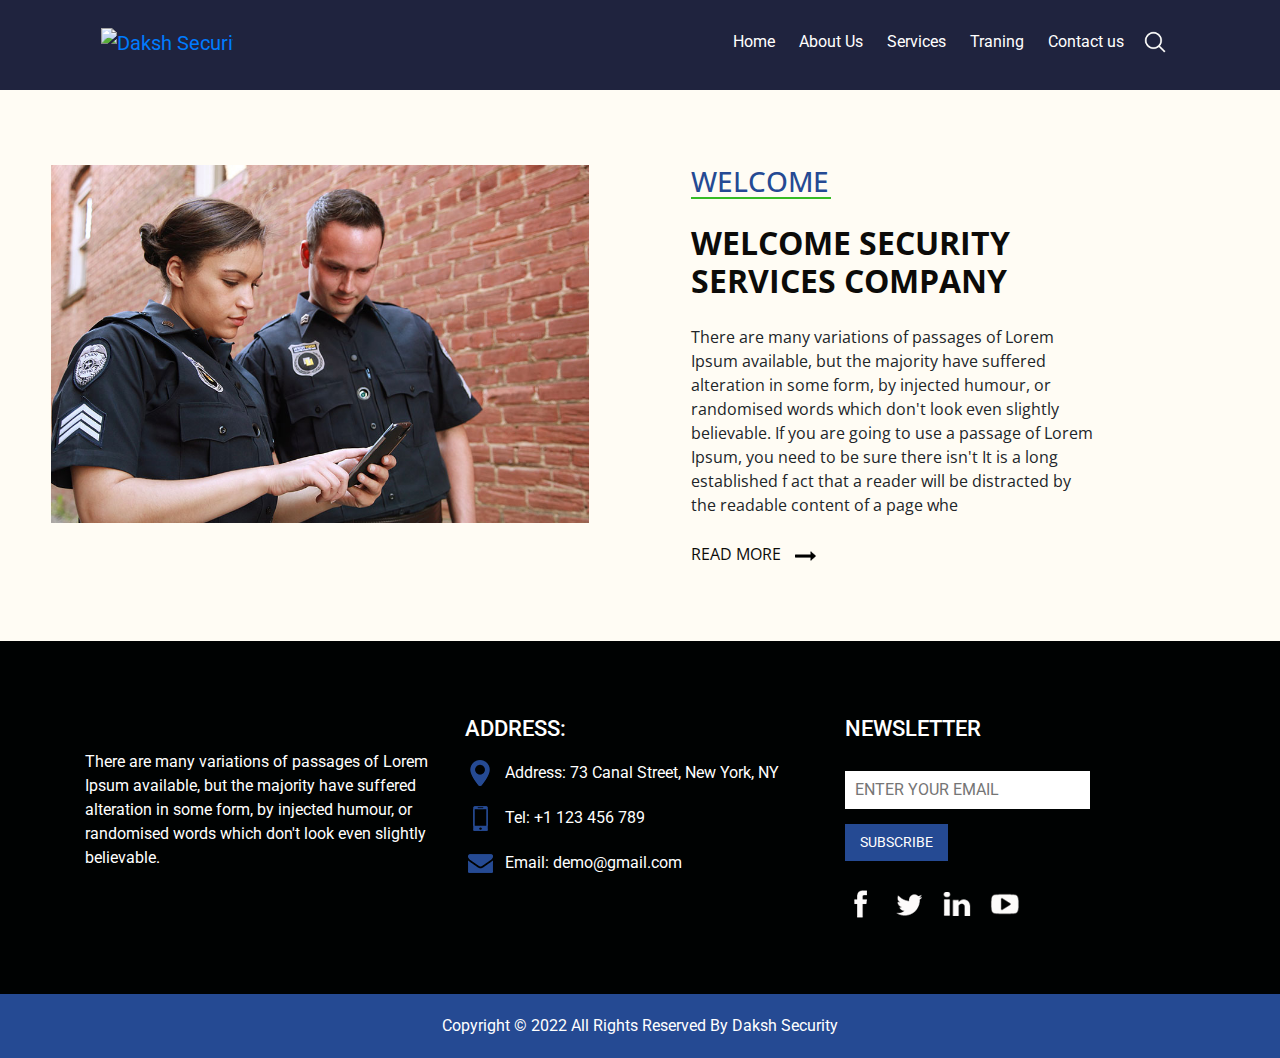
==== about.html @ 1504b1c0 "Second commit" ====
<!DOCTYPE html>
<html>

<head>
  <!-- Basic -->
  <meta charset="utf-8" />
  <meta http-equiv="X-UA-Compatible" content="IE=edge" />
  <!-- Mobile Metas -->
  <meta name="viewport" content="width=device-width, initial-scale=1, shrink-to-fit=no" />
  <!-- Site Metas -->
  <meta name="keywords" content="" />
  <meta name="description" content="" />
  <meta name="author" content="" />

  <title>Daksh Security</title>

  <!-- slider stylesheet -->
  <link rel="stylesheet" type="text/css"
    href="https://cdnjs.cloudflare.com/ajax/libs/OwlCarousel2/2.1.3/assets/owl.carousel.min.css" />

  <!-- bootstrap core css -->
  <link rel="stylesheet" type="text/css" href="css/bootstrap.css" />

  <!-- fonts style -->
  <link href="https://fonts.googleapis.com/css?family=Open+Sans:300,400,600,700|Roboto:400,500&display=swap"
    rel="stylesheet" />
  <!-- Custom styles for this template -->
  <link href="css/style.css" rel="stylesheet" />
  <!-- responsive style -->
  <link href="css/responsive.css" rel="stylesheet" />
</head>

<body>
  <!-- header section strats -->
  <header class="header_section">
    <div class="container">
      <nav class="navbar navbar-expand-lg custom_nav-container ">
        <a class="navbar-brand" href="#">
          <div class="logo_box">
            <img src="images/logo1.png" alt="Daksh Security" />
          </div>
        </a>
        <button class="navbar-toggler" type="button" data-toggle="collapse" data-target="#navbarSupportedContent"
          aria-controls="navbarSupportedContent" aria-expanded="false" aria-label="Toggle navigation">
          <span class="navbar-toggler-icon"></span>
        </button>

        <div class="collapse navbar-collapse" id="navbarSupportedContent">
          <ul class="navbar-nav ml-auto mr-2">
            <li class="nav-item active">
              <a class="nav-link" href="index.html">Home <span class="sr-only">(current)</span></a>
            </li>
            <li class="nav-item">
              <a class="nav-link" href="about.html">About Us </a>
            </li>
            <li class="nav-item">
              <a class="nav-link" href="service.html">Services</a>
            </li>
            <li class="nav-item">
              <a class="nav-link" href="traning.html">Traning</a>
            </li>
            <li class="nav-item">
              <a class="nav-link" href="contact.html">Contact us</a>
            </li>
           
          </ul>
          <form class="form-inline my-2 my-lg-0">
            <input class="form-control nav_search-input mr-sm-2 d-none" type="search" placeholder="Search"
              aria-label="Search" value="" />
            <button class="btn  my-2 my-sm-0 nav_search-btn" type="submit"></button>
          </form>
        </div>
      </nav>
    </div>
  </header>
  <!-- end header section -->

  <!-- slider section -->


  <!-- end slider section -->

  <!-- welcome section -->
  <section class="welcome_section layout_padding">
    <div class="container-fluid">
      <div class="row">
        <div class=" col-md-6">
          <div>
            <img class="img-fluid" src="images/welcome.jpg" alt="" />
          </div>
        </div>
        <div class=" col-md-6">
          <div class="welcome_detail">
            <h3>
              Welcome
            </h3>
            <h2>
              Welcome security services Company
            </h2>
            <p>
              There are many variations of passages of Lorem Ipsum available,
              but the majority have suffered alteration in some form, by
              injected humour, or randomised words which don't look even
              slightly believable. If you are going to use a passage of Lorem
              Ipsum, you need to be sure there isn't It is a long established
              f act that a reader will be distracted by the readable content
              of a page whe
            </p>
            <div class="welcome_detail-btn">
              <a href="">
                <span>
                  Read More
                </span>
                <img src="images/arrow-black.png" alt="" class="ml-2" />
              </a>
            </div>
          </div>
        </div>
      </div>
    </div>
  </section>
  <!-- end welcome section -->



  <!-- info section -->
  <section class="info_section layout_padding">
    <div class="container">
      <div class="row">
        <div class=" col-md-4 info_detail">
          <div>
            <p>
              There are many variations of passages of Lorem Ipsum available, but the majority have suffered alteration
              in some form, by injected humour, or randomised words which don't look even slightly believable.
            </p>
          </div>
        </div>
        <div class=" col-md-4 address_container">
          <div>
            <h3>
              Address:
            </h3>
            <div class="address_link-container">
              <a href="">
                <img src="images/location.png" alt="">
                <span> Address: 73 Canal Street, New York, NY
                </span>
              </a>
              <a href="">
                <img src="images/phone.png" alt="">
                <span> Tel: +1 123 456 789
                </span>
              </a>
              <a href="">
                <img src="images/mail.png" alt="">
                <span>
                  Email: demo@gmail.com
                </span>
              </a>
            </div>
          </div>
        </div>
        <div class=" col-md-4 news_container">
          <div>
            <div>
              <h3>
                newsletter

              </h3>
              <form action="">
                <input type="email" placeholder="ENTER YOUR EMAIL">
                <div>
                  <button type="submit">
                    Subscribe
                  </button>
                </div>
              </form>
            </div>
            <div class="social_container">
              <div>
                <a href="https://www.facebook.com/"></a><img src="images/fb.png" alt="facebook"></a>
              </div>
              <div>
                <a href="https://twitter.com/i/flow/login"></a><img src="images/twitter.png" alt="twitter"></a>
              </div>
              <div>
                <a href="https://in.linkedin.com/"><img src="images/linkedin.png" alt="linkedin"></a>
              </div>
              <div>
                <a href="https://www.youtube.com/"><img src="images/youtube.png" alt="Youtube"></a>
              </div>
            </div>
          </div>
        </div>
      </div>
    </div>
  </section>

  <!-- end info section -->


 <!-- footer section -->
 <section class="container-fluid footer_section">
  <p>
    Copyright &copy; 2022 All Rights Reserved By
    <a href="">Daksh Security</a>
  </p>
</section>
<!-- footer section -->

  <script type="text/javascript" src="js/jquery-3.4.1.min.js"></script>
  <script type="text/javascript" src="js/bootstrap.js"></script>
  <script type="text/javascript" src="https://cdnjs.cloudflare.com/ajax/libs/OwlCarousel2/2.2.1/owl.carousel.min.js">
  </script>
  <script type="text/javascript">
    $(".owl-carousel").owlCarousel({
      loop: true,
      margin: 20,
      nav: true,
      navText: [],
      autoplay: true,
      autoplayHoverPause: true,
      responsive: {
        0: {
          items: 1
        },
        600: {
          items: 2
        },
        1000: {
          items: 3
        }
      }
    });
  </script>

  <script>
    $(".nav_search-btn").click(function () {
      if ($(".nav_search-input").hasClass("d-none")) {
        event.preventDefault();
        $(".nav_search-input")
          .animate({
              left: "-1000px"
            },
            "1000000"
          )
          .removeClass("d-none");
      } else {
        $(".nav_search-input")
          .animate({
              left: "0px"
            },
            "1000000"
          )
          .addClass("d-none");
      }
    });
  </script>





</body>

</html>
---- css/style.css ----
body {
  font-family: "Open Sans", sans-serif;
  background-color: #fffcf4;
}

.layout_padding {
  padding: 75px 0;
}

.layout_padding-top {
  padding-top: 75px;
}

.layout_padding-bottom {
  padding-bottom: 75px;
}

/*header section*/

.header_section {
  font-family: "Roboto", sans-serif;
  background-color: #1f233e;
  color: #fff;
  min-height: 90px;
  padding: 1% 0;
}

.custom_nav-container.navbar-expand-lg .navbar-nav .nav-link {
  color: #fff;
  padding-left: 12px;
  padding-right: 12px;
}

a,
a:hover,
a:focus {
  text-decoration: none;
}

.btn,
.btn:focus {
  outline: none !important;
  box-shadow: none;
}

.custom_nav-container .navbar-toggler {
  border-color: #fff;
  outline: none;
}

.custom_nav-container .navbar-toggler .navbar-toggler-icon {
  background-image: url(../images/menu.png);
}

.custom_nav-container .nav_search-btn {
  background-image: url(../images/search-icon.png);

  background-size: 22px;
  background-repeat: no-repeat;
  background-position-y: 7px;
  width: 35px;
  height: 35px;
  padding: 0;
  border: none;
}

.navbar {
}

.nav-link:hover {
  color: #fefefe;
}

.logo_box {
  width: 80px;
}

.logo_box img {
  width: 100%;
}

.call_to_btn {
  display: inline-block;
  color: #fefefe;
  padding: 10px 35px;
  background-color: #f6bb08;
  margin-top: 5%;
  margin-bottom: 20%;
  border-radius: 0;
}

/*end header section*/

/* slider section */

.slider_section {
  height: calc(100vh - 90px);
}

.slider_section .carousel-indicators {
  top: 50%;
  left: -75px;
  transform: translateY(-50%);
  display: block;
  bottom: unset;
  right: unset;
}

.slider_section .carousel-indicators li {
  width: 16px;
  height: 16px;
  opacity: 1;
  margin: 0 auto;
}

.slider_section .carousel-indicators .active {
  width: 24px;
  height: 24px;
  background-color: #2561db;
}

.carousel-control-prev,
.carousel-control-next {
  display: none;
}

.vert .carousel-item-next.carousel-item-left,
.vert .carousel-item-prev.carousel-item-right {
  -webkit-transform: translate3d(0, 0, 0);
  transform: translate3d(0, 0, 0);
}

.vert .carousel-item-next,
.vert .active.carousel-item-right {
  -webkit-transform: translate3d(0, 100%, 0);
  transform: translate3d(0, 100% 0);
}

.vert .carousel-item-prev,
.vert .active.carousel-item-left {
  -webkit-transform: translate3d(0, -100%, 0);
  transform: translate3d(0, -100%, 0);
}

.slider_section .slider_box {
  display: flex;
  position: relative;
  height: calc(100vh - 90px);
  background-image: url(../images/banner.jpg);
  background-size: cover;
  background-repeat: no-repeat;
}

.slider_section .slider_box .fixed_company-detail {
  position: absolute;
  top: 50%;
  right: 10%;
  transform: translate(-50%, -50%);
}

.slider_section .slider_box .fixed_company-detail p {
  width: 12px;
  text-align: center;
  word-break: break-word;
  color: #fff;
  text-transform: uppercase;
}

.slider_section .slider_box .slider-detail {
  color: #fff;
  width: 60%;
  margin-top: 14%;
  margin-left: 20%;
}

.slider_section .slider_box .slider-detail .slider_detail-heading h2 {
  font-weight: 100;
  text-transform: uppercase;
}

.slider_section .slider_box .slider-detail .slider_detail-heading h1 {
  font-weight: 700;
  text-transform: uppercase;
}

.slider_section .slider_box .slider-detail .slider_detail-text {
  width: 55%;
  color: #f8fafd;
}

.slider_section .slider_box .slider-detail .slider_detail-btn {
  display: flex;
}

.slider_section .slider_box .slider-detail .slider_detail-btn a {
  margin-top: 28px;
  padding: 16px 20px;
  background-color: #2561db;
  color: #fff;
}

/* end slider section */

/* welcome section */
.welcome_section {
}

.welcome_section .col-md-6 {
  padding: 0 4%;
}

.welcome_detail {
  width: 75%;
}

.welcome_detail h2 {
  text-transform: uppercase;
  color: #0c0b09;
  font-weight: bold;
}

.welcome_detail h3 {
  text-transform: uppercase;
  color: #254a93;
  position: relative;
}

.welcome_detail h3::after {
  position: absolute;
  bottom: 0;
  left: 0;
  content: "";
  height: 1.5px;
  width: 140px;
  background-color: #36bb25;
}

.welcome_detail h2,
.welcome_detail p,
.welcome_detail .welcome_detail-btn {
  margin-top: 25px;
}

.welcome_section .welcome_detail-btn a,
.welcome_section .welcome_detail-btn a:hover {
  text-transform: uppercase;

  color: #0c0b09;
}

.welcome_section .welcome_detail-btn a img {
  width: 25px;
}

/* end welcome section */

/* service section */

.service_section .container {
  padding: 0 50px;
}

.service_detail h2 {
  text-transform: uppercase;
  color: #0c0b09;
  font-weight: bold;
}

.service_detail h3 {
  text-transform: uppercase;
  color: #254a93;
  position: relative;
}

.service_detail h3::after {
  position: absolute;
  bottom: 0;
  left: 0;
  content: "";
  height: 1.5px;
  width: 45px;
  background-color: #36bb25;
}

.service_section .service_img-container {
  display: flex;
  flex-wrap: wrap;
  padding-top: 40px;
}

.service_section .service_img-container .service_img-box {
  display: flex;
  justify-content: center;
  align-items: center;
  min-width: 300px;
  height: 325px;
  background-size: cover;
}

.service_img-container .service_img-box.i-box-1 {
  width: 60%;
  background-image: url(../images/s-1.jpg);
}

.service_img-container .service_img-box.i-box-2 {
  width: 40%;
  background-image: url(../images/s-2.jpg);
}

.service_img-container .service_img-box.i-box-3 {
  width: 40%;
  background-image: url(../images/s-3.jpg);
}

.service_img-container .service_img-box.i-box-4 {
  width: 60%;
  background-image: url(../images/s-4.jpg);
}

.service_section .service_img-container a,
.service_section .service_img-container a:hover {
  color: #fff;
  text-transform: uppercase;
  padding: 15px 40px;
}

.service_section .service_img-container .service_img-box:hover {
  cursor: pointer;
}

.service_section .service_img-container .service_img-box:hover a {
  background-color: #2561db;
}

.service_btn {
  margin-top: 20px;
  display: flex;
  justify-content: center;
}

.service_btn a,
.service_btn a:hover {
  text-transform: uppercase;

  color: #0c0b09;
}

.service_btn a img {
  width: 25px;
}

/* end service section */

/* security section */
.security_section {
}

.security_section h2 {
  text-transform: uppercase;
  color: #0c0b09;
  font-weight: bold;
  text-align: center;
  margin-bottom: 35px;
}

.security_section h3 {
  text-transform: uppercase;
  color: #254a93;
  position: relative;
  text-align: center;
}

.security_section h3::after {
  position: absolute;
  bottom: 0;
  left: 50%;
  transform: translateX(-50%);
  content: "";
  height: 1.5px;
  width: 140px;
  background-color: #36bb25;
}

.security_section .security_container {
  width: 90%;
  margin: 0 auto;
}

.security_section .security_img-box {
  display: flex;
  justify-content: center;
  align-items: center;
  background-size: cover;
  width: 300px;
  height: 490px;
  margin: 0 auto;
  z-index: 999;
}

.security_section .security_img-box.i-box-1 {
  background-image: url(../images/security-1.jpg);
}

.security_section .security_img-box.i-box-2 {
  background-image: url(../images/security-2.jpg);
}

.security_section .security_img-box.i-box-3 {
  background-image: url(../images/security-3.jpg);
}

.security_section .security_img-box a {
  display: none;
  opacity: 0;
  text-transform: uppercase;
  padding: 8px 12px;
  border: 1.5px solid #f0f0f0;
  color: #fff;
}

.security_section .security_img-box:hover a {
  display: inline-block;
  opacity: 1;
}

.security_btn {
  margin-top: 20px;
  display: flex;
  justify-content: center;
}

.security_btn a,
.security_btn a:hover {
  text-transform: uppercase;

  color: #0c0b09;
}

.security_btn a img {
  width: 25px;
}

.owl-carousel .owl-nav,
.owl-carousel .owl-nav.disabled {
  display: flex;
  justify-content: space-between;
  width: 100%;
  z-index: 0;
}

.owl-carousel .owl-nav .owl-next,
.owl-carousel .owl-nav .owl-prev {
  position: absolute;
  top: 50%;
  background-color: #254a93;
  width: 70px;
  height: 40px;
  background-repeat: no-repeat;
  background-size: 22px;
  background-position: 50%;
  transform: translateY(-50%);
}

.owl-carousel .owl-nav .owl-next {
  right: -25px;
  background-image: url(../images/right-arrow.png);
}

.owl-carousel .owl-nav .owl-prev {
  left: -25px;
  background-image: url(../images/left-arrow.png);
}

/* end security section */

.story_section {
  padding: 0 4%;
}

.story_section .container-fluid {
  -webkit-box-shadow: 1px -1px 24px -13px rgba(0, 0, 0, 0.75);
  -moz-box-shadow: 1px -1px 24px -13px rgba(0, 0, 0, 0.75);
  box-shadow: 1px -1px 24px -13px rgba(0, 0, 0, 0.75);
}

.story_section .col-md-6 {
  padding: 0;
  display: flex;
  align-items: center;
  background-color: #fcfcfc;
}

.story_detail {
  margin-left: 40px;
}

.story_detail h2 {
  text-transform: uppercase;
  color: #0c0b09;
  font-weight: bold;
}

.story_detail h3 {
  text-transform: uppercase;
  color: #254a93;

  margin: 0;
}

.story_detail {
  width: 85%;
}

.story_detail .story_detail-btn {
  margin-top: 25px;
}

.story_section .story_detail-btn a,
.story_section .story_detail-btn a:hover {
  text-transform: uppercase;

  color: #0c0b09;
}

.story_section .story_detail-btn a img {
  width: 25px;
}

.contact_form-container {
  background-image: url(../images/guards.jpg);
}

.contact_form-container form {
  display: flex;
  flex-direction: column;
  align-items: flex-start;
}

.contact_form-container .contact_box {
  background-color: #fff;
  padding: 35px 40px;
  width: 50%;
  height: 60%;
  margin: 100px 50px;
}

.contact_form-container form input,
.contact_form-container form input:focus,
.contact_form-container form input:active {
  border: none;
  background-color: transparent;
  border-bottom: 1px solid #00cc99;
  width: 85%;
  margin-top: 12px;
  outline: none;
}

.contact_form-container form button {
  border: none;
  background-color: #254a93;
  color: #fff;
  padding: 8px 20px;
  margin-top: 15px;
}

.contact_section .row .col-md-6 {
  padding: 0;
}

/* end contact section */

/* info section */
.info_section {
  background-color: #000202;
  font-family: "Roboto", sans-serif;
}

.info_section .info_detail {
  display: flex;
  align-items: center;
}

.info_section .info_detail p {
  color: #fff;
}

.address_link-container {
  display: block;
}

.address_link-container a {
  display: flex;
  color: #fff;
  margin: 15px 0;
  align-items: center;
}

.address_link-container a img {
  margin-right: 10px;
}

.info_section .news_container h3,
.info_section .address_container h3 {
  text-transform: uppercase;
  color: #fff;
  font-size: 22px;
}

.info_section .news_container form {
  margin: 28px 0;
}

.info_section .news_container form input {
  border: none;
  background-color: #fff;
  width: 70%;
  padding: 7px 10px;
}

.info_section .news_container form button {
  border: none;
  background-color: #254a93;
  color: #fff;
  font-size: 14px;
  padding: 8px 15px;
  margin-top: 15px;
  text-transform: uppercase;
}

.info_section .news_container .social_container {
  width: 50%;
  display: flex;
  justify-content: space-between;
}

.info_section .news_container .social_container > div {
}

/* end info section */

/* footer section*/

.footer_section {
  background-color: #254a93;
  padding: 20px 0;
  font-family: "Roboto", sans-serif;
}

.footer_section p {
  color: #fff;
  margin: 0;
  text-align: center;
}

.footer_section a {
  color: #fff;
}

/* end footer section*/
---- css/responsive.css ----
@media (max-width: 1120px) {}

@media (max-width: 992px) {
    .welcome_detail {
        width: 100%;

    }

    .service_img-container .service_img-box.i-box-1 {
        width: 100%;
    }

    .service_img-container .service_img-box.i-box-2 {
        width: 100%;
    }

    .service_img-container .service_img-box.i-box-3 {
        width: 100%;
    }

    .service_img-container .service_img-box.i-box-4 {
        width: 100%;
    }

    .contact_form-container .contact_box {
        width: 75%;

    }

    .contact_form-container form input,
    .contact_form-container form input:focus,
    .contact_form-container form input:active {
        width: 100%;
    }

    .service_img-container .service_img-box {
        margin-top: 35px;
    }

    .info_section .news_container .social_container {

        width: 100%;
    }

    .owl-carousel .owl-nav,
    .owl-carousel .owl-nav.disabled {

        display: flex;
        position: absolute;
        top: 110%;
        transform: translate(-50%);
        justify-content: space-between;
        width: 40%;
        z-index: 0;
        left: 50%;

    }
}

@media (max-width: 768px) {
    .welcome_detail {

        margin-top: 25px;
    }

    .story_detail {


        margin-top: 25px;

    }

    .contact_form-container form input,
    .contact_form-container form input:focus,
    .contact_form-container form input:active {

        width: 85%;

    }

    .service_section .container {

        padding: 0;

    }

    .col-md-4.address_container {

        margin-top: 25px;

    }

    .col-md-4.news_container {

        margin-top: 25px;

    }

    .contact_section .row .col-md-6 {

        padding: 0;
        display: flex;
        align-items: center;
        justify-content: center;

    }
}

@media (max-width: 576px) {
    .slider_section .slider_box .slider-detail .slider_detail-text {

        width: 85%;
    }

    .service_section .container {

        width: 90%;
    }

    .slider_section .carousel-indicators {

        top: 95%;
        left: 25%;

        display: flex;

        justify-content: space-between;
        width: 100px;
        align-items: center;

    }

    .owl-carousel .owl-nav,
    .owl-carousel .owl-nav.disabled {


        width: 75%;


    }

    .contact_form-container .contact_box {

        width: 85%;

    }

    .contact_form-container .contact_box {


        padding: 35px 35px;

        margin: 100px 25px;

    }

    .contact_form-container form input,
    .contact_form-container form input:focus,
    .contact_form-container form input:active {
        width: 100%;
    }

    .info_section .news_container form input {
        width: 90%;

    }

}

@media (max-width: 480px) {
    .service_section .service_img-container .service_img-box {


        min-width: 275px;
        height: 250px;


    }
}

@media (min-width: 1200px) {}
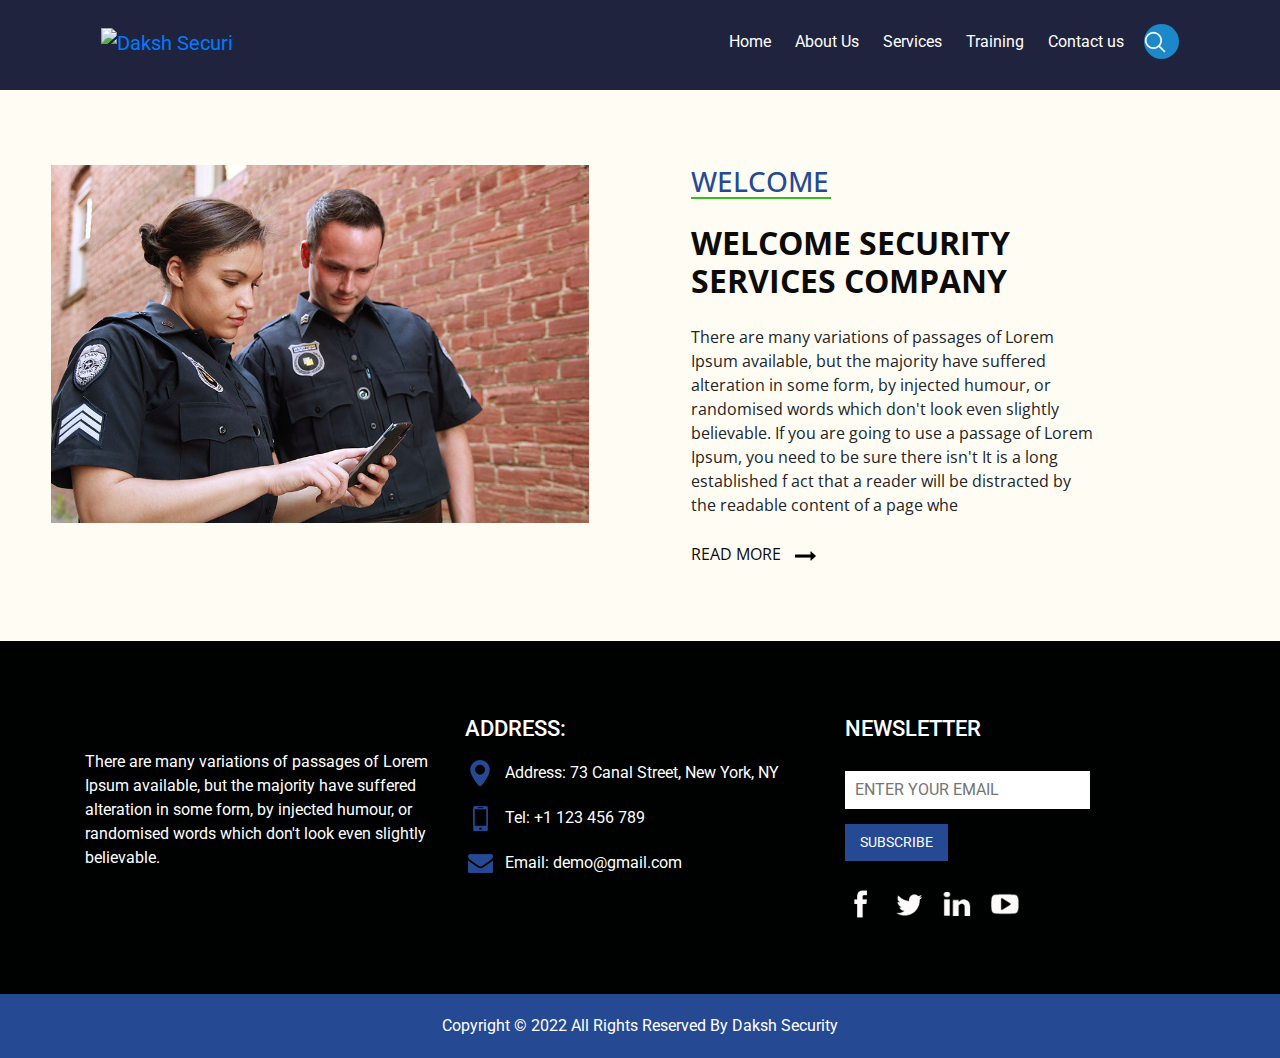
==== commit 2465c725: "three" ====
--- a/about.html
+++ b/about.html
@@ -51,13 +51,13 @@
               <a class="nav-link" href="index.html">Home <span class="sr-only">(current)</span></a>
             </li>
             <li class="nav-item">
-              <a class="nav-link" href="about.html">About Us </a>
+              <a class="nav-link" href="about.html">About Us</a>
             </li>
             <li class="nav-item">
               <a class="nav-link" href="service.html">Services</a>
             </li>
             <li class="nav-item">
-              <a class="nav-link" href="traning.html">Traning</a>
+              <a class="nav-link" href="training.html">Training</a>
             </li>
             <li class="nav-item">
               <a class="nav-link" href="contact.html">Contact us</a>
@@ -75,10 +75,7 @@
   </header>
   <!-- end header section -->
 
-  <!-- slider section -->
-
-
-  <!-- end slider section -->
+
 
   <!-- welcome section -->
   <section class="welcome_section layout_padding">
--- a/css/style.css
+++ b/css/style.css
@@ -64,8 +64,6 @@
   border: none;
 }
 
-.navbar {
-}
 
 .nav-link:hover {
   color: #fefefe;
@@ -202,8 +200,7 @@
 /* end slider section */
 
 /* welcome section */
-.welcome_section {
-}
+
 
 .welcome_section .col-md-6 {
   padding: 0 4%;
@@ -352,8 +349,7 @@
 /* end service section */
 
 /* security section */
-.security_section {
-}
+
 
 .security_section h2 {
   text-transform: uppercase;
@@ -537,12 +533,30 @@
 }
 
 .contact_form-container .contact_box {
-  background-color: #fff;
-  padding: 35px 40px;
-  width: 50%;
-  height: 60%;
-  margin: 100px 50px;
-}
+    margin: 120px 50px;
+}
+
+.btn{
+  
+  background-color: #1c87c9;
+  -webkit-border-radius: 60px;
+  border-radius: 60px;
+  border: none;
+  color: #eeeeee;
+  cursor: pointer;
+  display: inline-block;
+  font-family: sans-serif;
+  font-size: 20px;
+  padding: 5px 15px;
+  text-align: center;
+  text-decoration: none;
+}
+
+.btn:hover {
+  background-color: #008CBA;
+  color: white;
+}
+
 
 .contact_form-container form input,
 .contact_form-container form input:focus,
@@ -633,10 +647,11 @@
   justify-content: space-between;
 }
 
-.info_section .news_container .social_container > div {
-}
 
 /* end info section */
+
+
+
 
 /* footer section*/
 
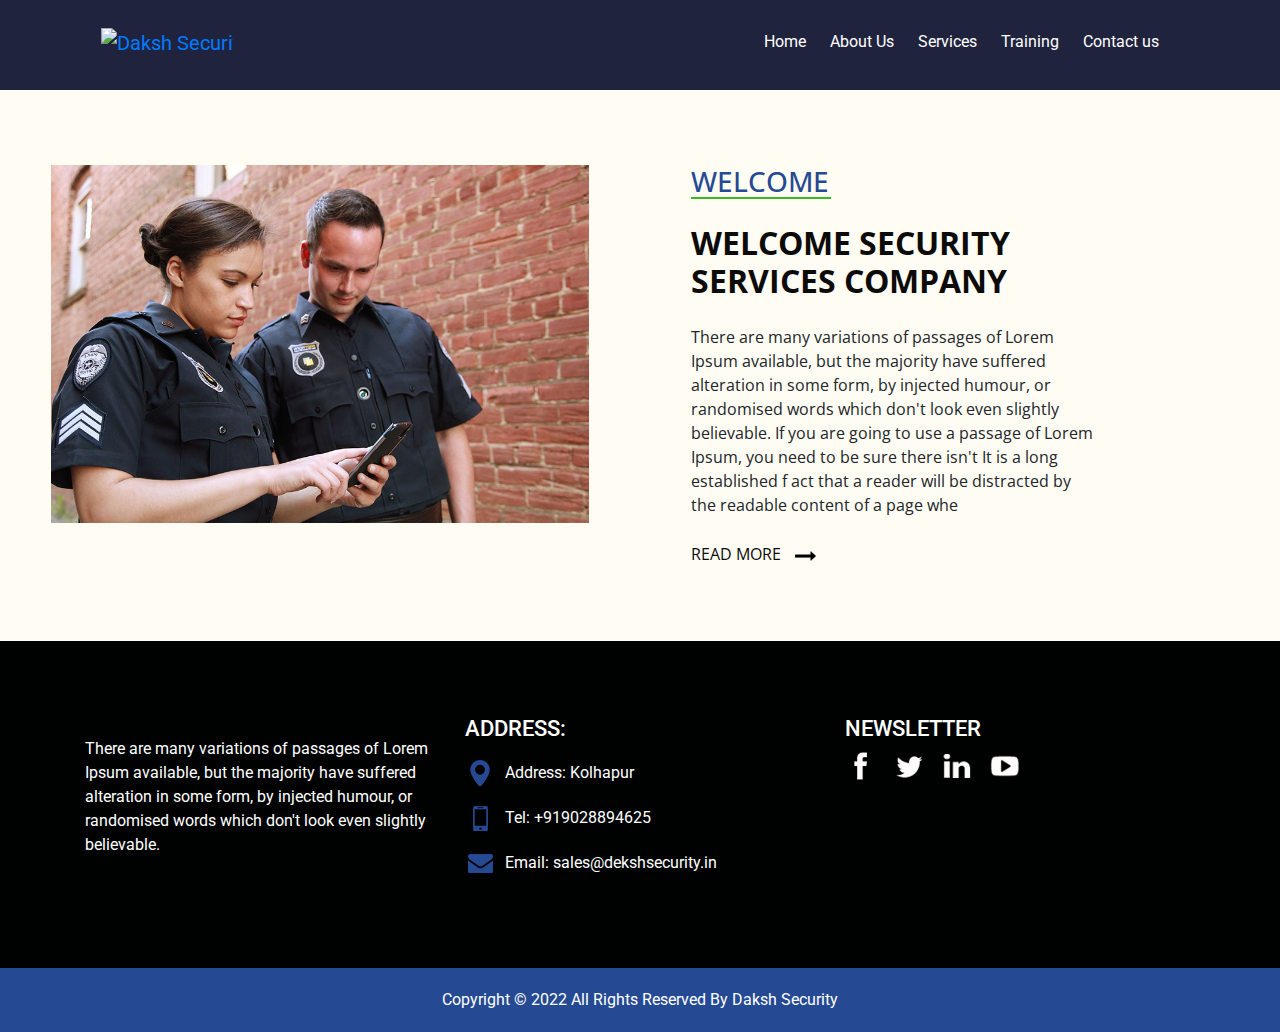
==== commit b62ca979: "4th commit" ====
--- a/about.html
+++ b/about.html
@@ -64,11 +64,7 @@
             </li>
            
           </ul>
-          <form class="form-inline my-2 my-lg-0">
-            <input class="form-control nav_search-input mr-sm-2 d-none" type="search" placeholder="Search"
-              aria-label="Search" value="" />
-            <button class="btn  my-2 my-sm-0 nav_search-btn" type="submit"></button>
-          </form>
+          
         </div>
       </nav>
     </div>
@@ -140,18 +136,18 @@
             <div class="address_link-container">
               <a href="">
                 <img src="images/location.png" alt="">
-                <span> Address: 73 Canal Street, New York, NY
+                <span> Address: Kolhapur
                 </span>
               </a>
               <a href="">
                 <img src="images/phone.png" alt="">
-                <span> Tel: +1 123 456 789
+                <span> Tel: +919028894625
                 </span>
               </a>
               <a href="">
                 <img src="images/mail.png" alt="">
                 <span>
-                  Email: demo@gmail.com
+                  Email: sales@dekshsecurity.in
                 </span>
               </a>
             </div>
@@ -164,14 +160,7 @@
                 newsletter
 
               </h3>
-              <form action="">
-                <input type="email" placeholder="ENTER YOUR EMAIL">
-                <div>
-                  <button type="submit">
-                    Subscribe
-                  </button>
-                </div>
-              </form>
+              
             </div>
             <div class="social_container">
               <div>
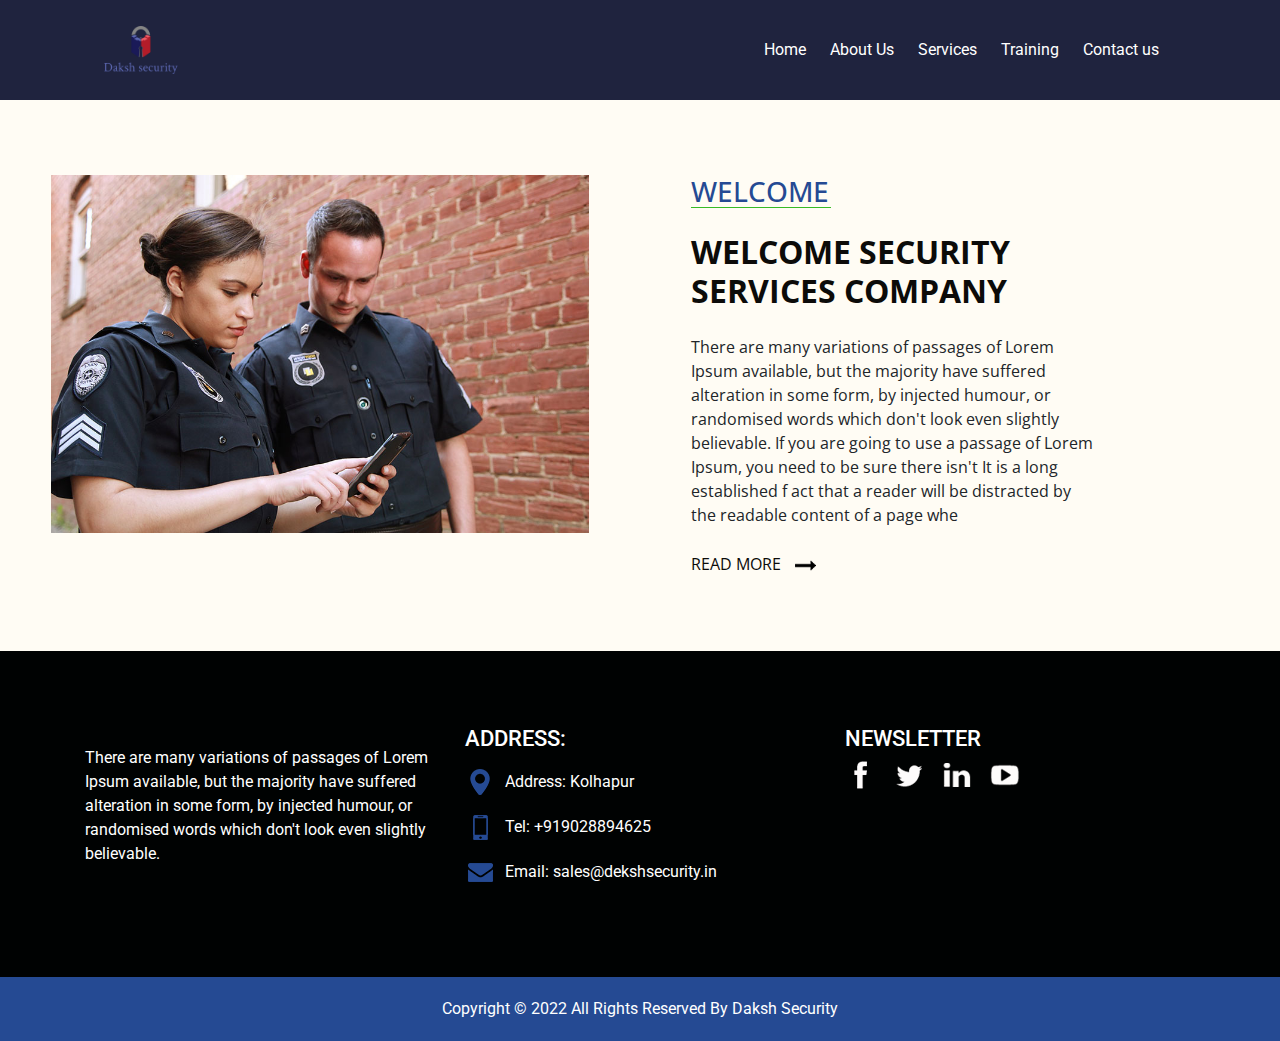
==== commit c89e0e93: "five commit" ====
--- a/about.html
+++ b/about.html
@@ -37,7 +37,7 @@
       <nav class="navbar navbar-expand-lg custom_nav-container ">
         <a class="navbar-brand" href="#">
           <div class="logo_box">
-            <img src="images/logo1.png" alt="Daksh Security" />
+            <img src="images/Logo1.png" alt="Daksh Security" />
           </div>
         </a>
         <button class="navbar-toggler" type="button" data-toggle="collapse" data-target="#navbarSupportedContent"
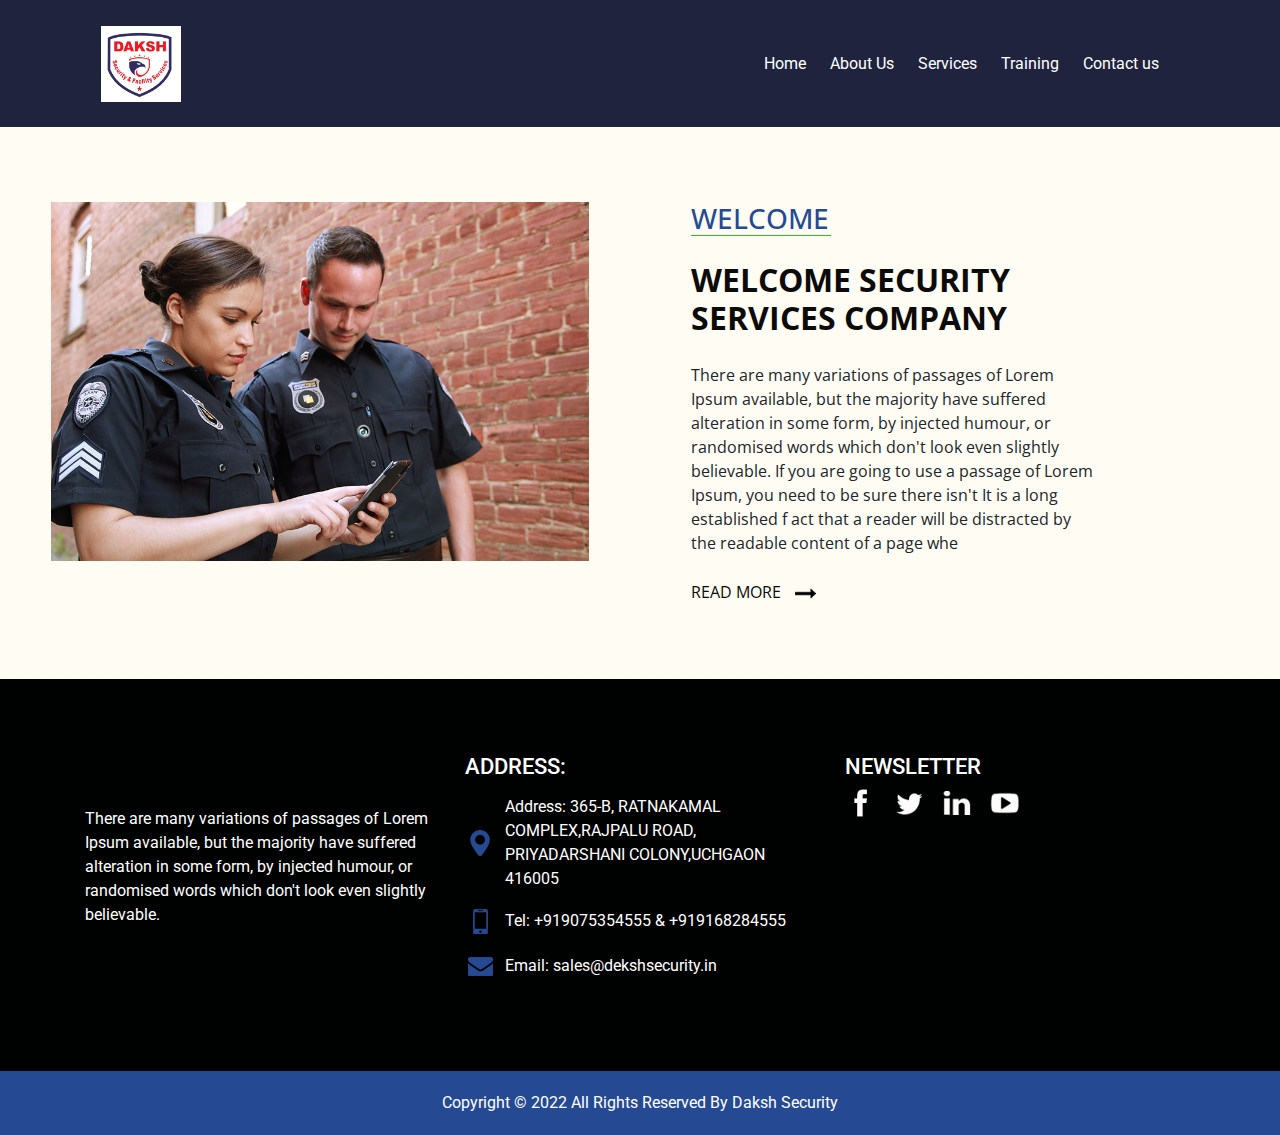
==== commit fa231bd2: "six commit" ====
--- a/about.html
+++ b/about.html
@@ -37,7 +37,7 @@
       <nav class="navbar navbar-expand-lg custom_nav-container ">
         <a class="navbar-brand" href="#">
           <div class="logo_box">
-            <img src="images/Logo1.png" alt="Daksh Security" />
+            <img src="images/Logo.jpg" alt="Daksh Security" />
           </div>
         </a>
         <button class="navbar-toggler" type="button" data-toggle="collapse" data-target="#navbarSupportedContent"
@@ -136,12 +136,12 @@
             <div class="address_link-container">
               <a href="">
                 <img src="images/location.png" alt="">
-                <span> Address: Kolhapur
+                <span> Address: 365-B, RATNAKAMAL COMPLEX,RAJPALU ROAD, PRIYADARSHANI COLONY,UCHGAON 416005
                 </span>
               </a>
               <a href="">
                 <img src="images/phone.png" alt="">
-                <span> Tel: +919028894625
+                <span> Tel: +919075354555 & +919168284555
                 </span>
               </a>
               <a href="">
--- a/css/style.css
+++ b/css/style.css
@@ -165,7 +165,7 @@
 }
 
 .slider_section .slider_box .slider-detail {
-  color: #fff;
+  color: #043835;
   width: 60%;
   margin-top: 14%;
   margin-left: 20%;
@@ -183,7 +183,7 @@
 
 .slider_section .slider_box .slider-detail .slider_detail-text {
   width: 55%;
-  color: #f8fafd;
+  color: #043835;
 }
 
 .slider_section .slider_box .slider-detail .slider_detail-btn {
@@ -194,7 +194,7 @@
   margin-top: 28px;
   padding: 16px 20px;
   background-color: #2561db;
-  color: #fff;
+  color: #043835;
 }
 
 /* end slider section */
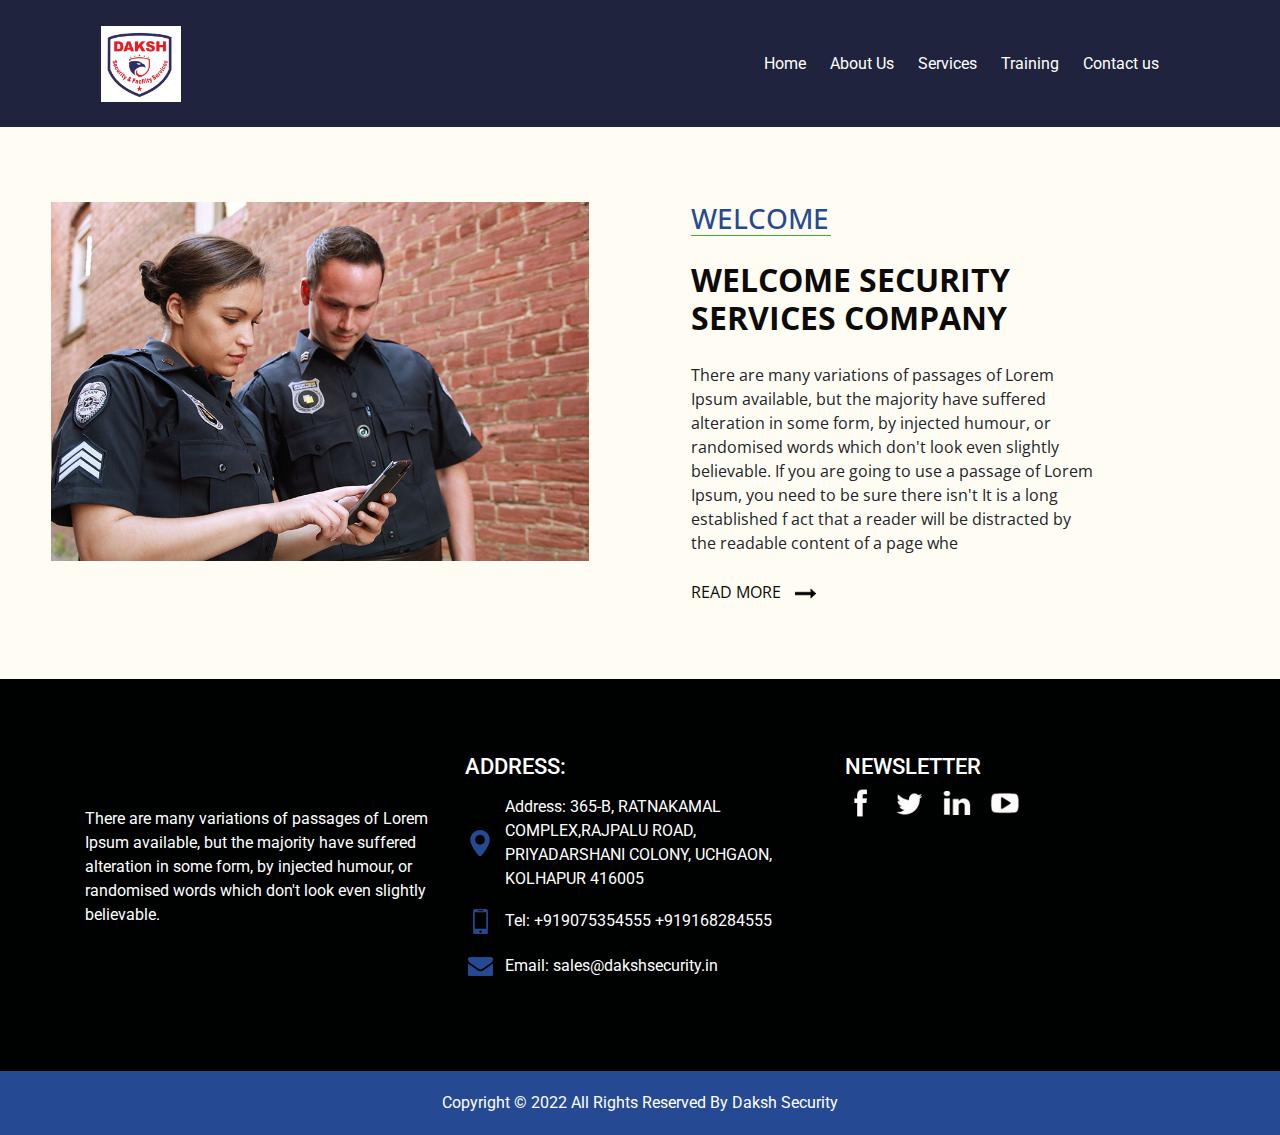
==== commit 85f900d4: "eight" ====
--- a/about.html
+++ b/about.html
@@ -136,18 +136,18 @@
             <div class="address_link-container">
               <a href="">
                 <img src="images/location.png" alt="">
-                <span> Address: 365-B, RATNAKAMAL COMPLEX,RAJPALU ROAD, PRIYADARSHANI COLONY,UCHGAON 416005
+                <span> Address: 365-B, RATNAKAMAL COMPLEX,RAJPALU ROAD, PRIYADARSHANI COLONY, UCHGAON, KOLHAPUR 416005
                 </span>
               </a>
               <a href="">
                 <img src="images/phone.png" alt="">
-                <span> Tel: +919075354555 & +919168284555
+                <span> Tel: +919075354555  +919168284555
                 </span>
               </a>
               <a href="">
                 <img src="images/mail.png" alt="">
                 <span>
-                  Email: sales@dekshsecurity.in
+                  Email: sales@dakshsecurity.in
                 </span>
               </a>
             </div>
--- a/css/style.css
+++ b/css/style.css
@@ -671,4 +671,15 @@
   color: #fff;
 }
 
+h1{
+  animation:blinkingText 0.5s infinite;
+}
+@keyframes blinkingText{
+  0%{     color: red;    }
+  40%{    color: ornage; }
+  60%{    color: pink; }
+  90%{    color:transparent;  }
+  100%{   color: green;    }
+}
+
 /* end footer section*/
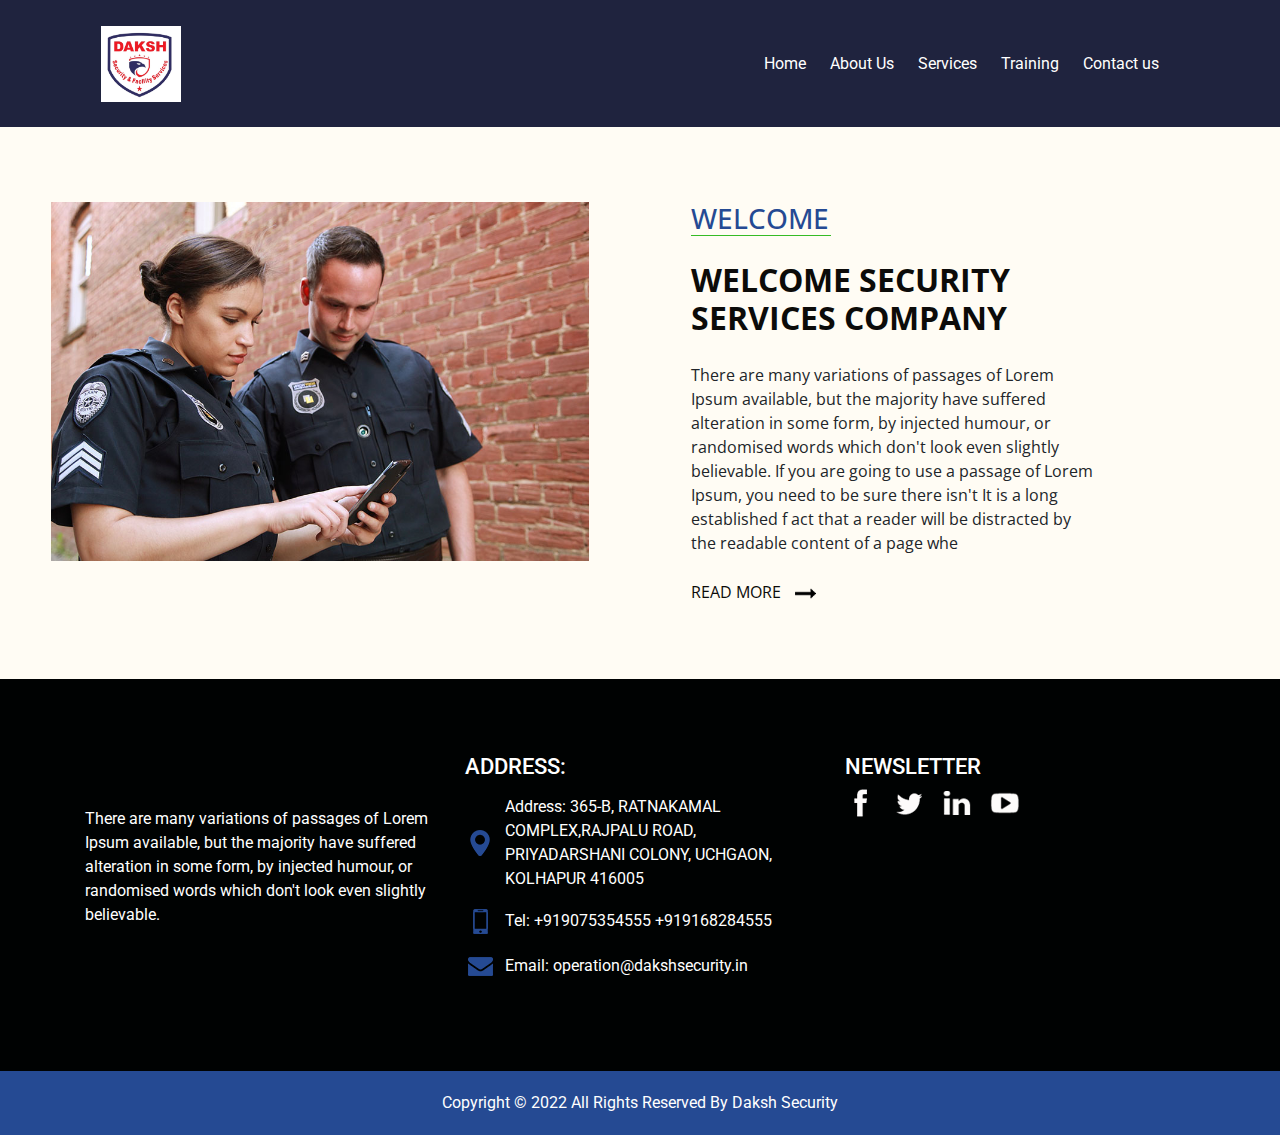
==== commit 45a583ad: "9" ====
--- a/about.html
+++ b/about.html
@@ -147,7 +147,7 @@
               <a href="">
                 <img src="images/mail.png" alt="">
                 <span>
-                  Email: sales@dakshsecurity.in
+                  Email: operation@dakshsecurity.in
                 </span>
               </a>
             </div>
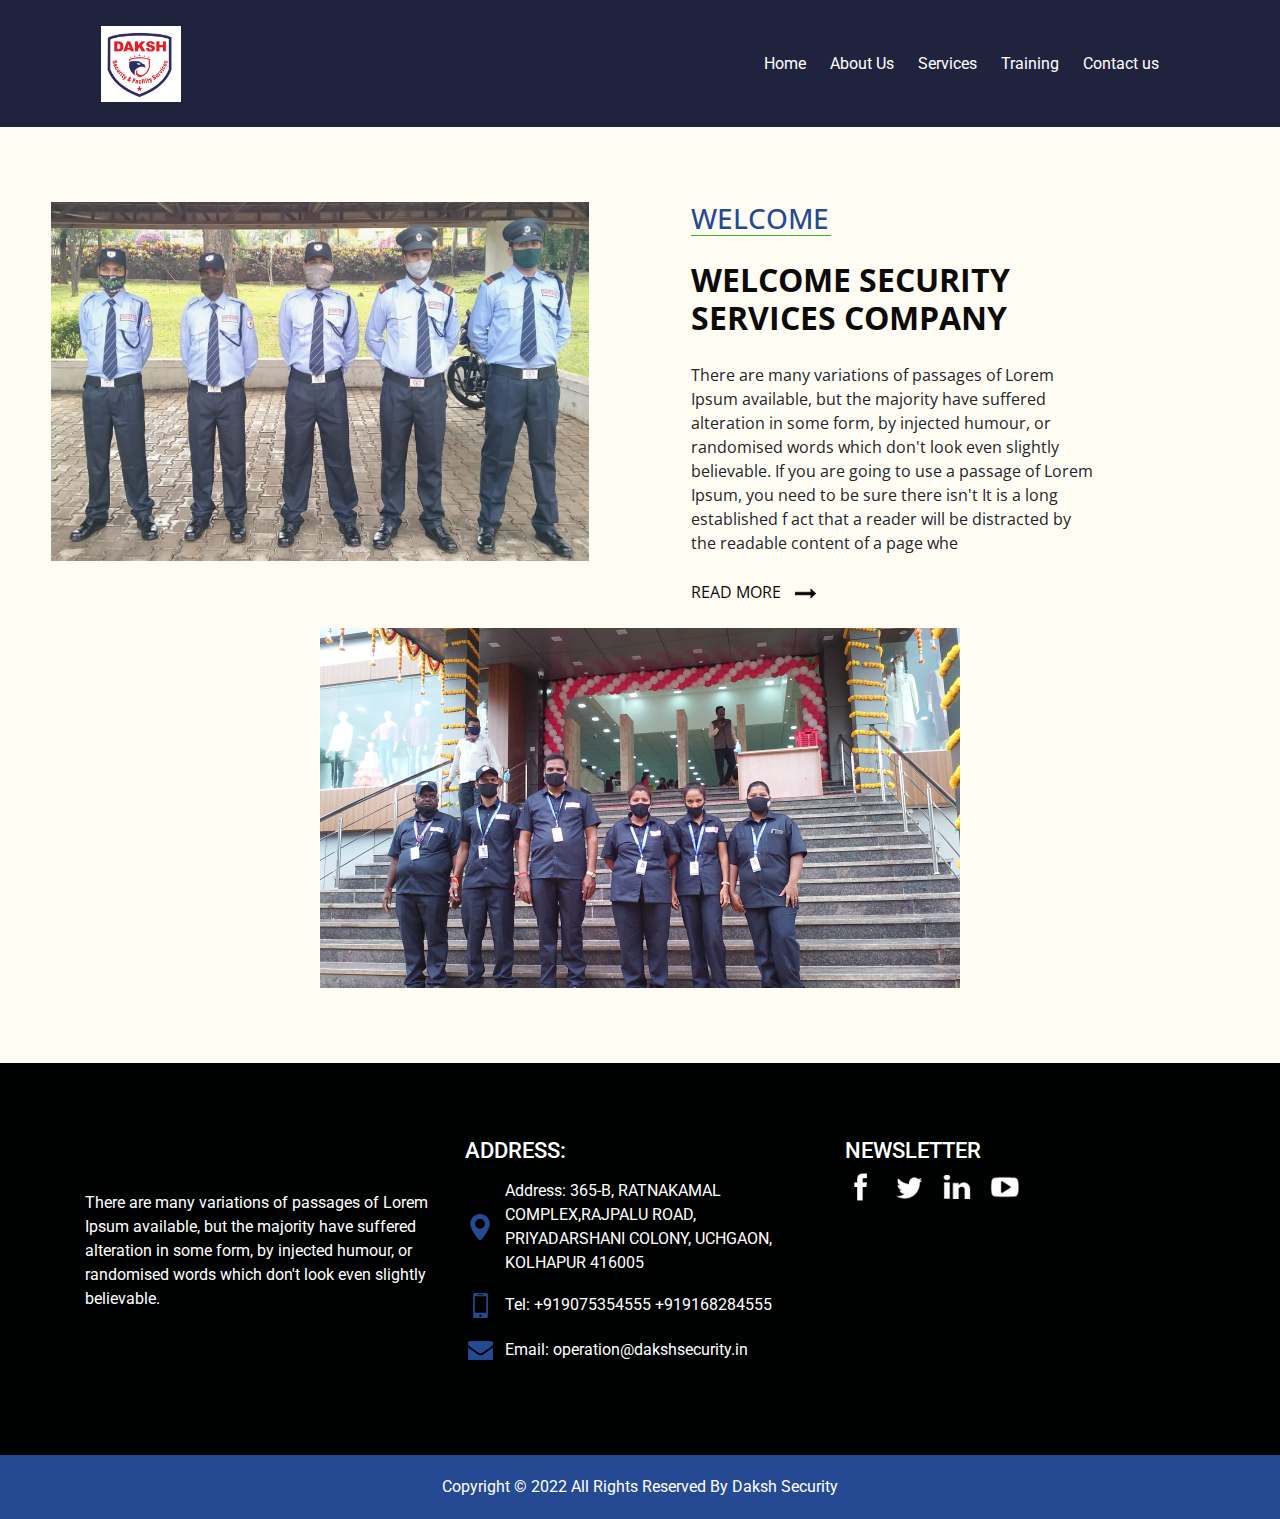
==== commit 40e3d1d9: "11:49" ====
--- a/about.html
+++ b/about.html
@@ -111,6 +111,11 @@
         </div>
       </div>
     </div>
+    <br>
+  <div>
+    <img src="images/banner1.jpg" alt="Training" class="center">
+  </div>
+
   </section>
   <!-- end welcome section -->
 
--- a/css/style.css
+++ b/css/style.css
@@ -143,8 +143,8 @@
 .slider_section .slider_box {
   display: flex;
   position: relative;
-  height: calc(100vh - 90px);
-  background-image: url(../images/banner.jpg);
+  height: calc(100vh - 25px);
+  background-image: url(../images/banner.jpeg);
   background-size: cover;
   background-repeat: no-repeat;
 }
@@ -277,6 +277,13 @@
   height: 1.5px;
   width: 45px;
   background-color: #36bb25;
+}
+
+.center {
+  display: block;
+  margin-left: auto;
+  margin-right: auto;
+  width: 50%;
 }
 
 .service_section .service_img-container {
@@ -394,15 +401,15 @@
 }
 
 .security_section .security_img-box.i-box-1 {
-  background-image: url(../images/security-1.jpg);
+  background-image: url(../images/security-1.jpeg);
 }
 
 .security_section .security_img-box.i-box-2 {
-  background-image: url(../images/security-2.jpg);
+  background-image: url(../images/security-2.jpeg);
 }
 
 .security_section .security_img-box.i-box-3 {
-  background-image: url(../images/security-3.jpg);
+  background-image: url(../images/security-3.jpeg);
 }
 
 .security_section .security_img-box a {
